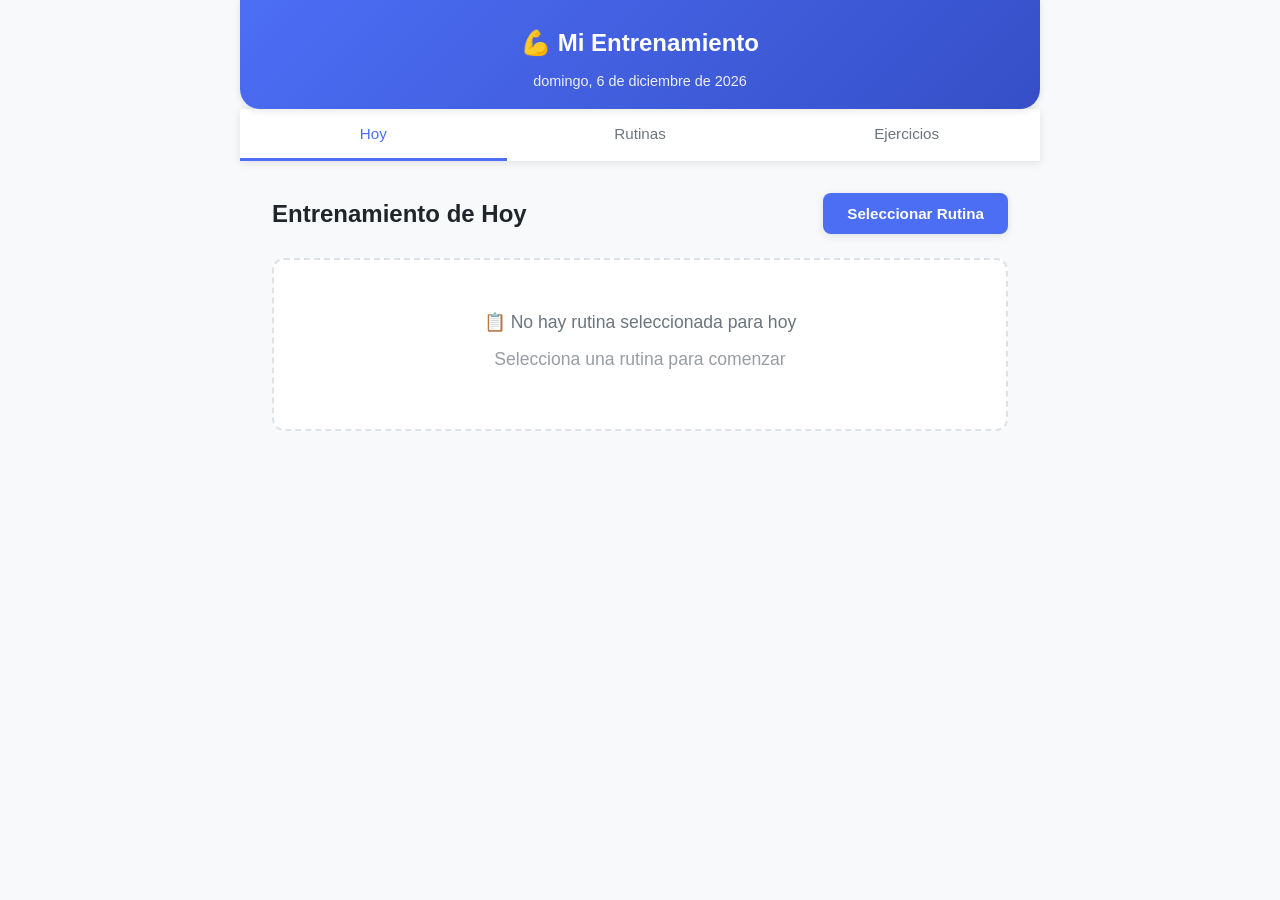
==== index.html @ a5a36e31 "Mover archivos de la app a la raíz para facilitar deployment - Copiar index.html, styles.css, app.js" ====
<!DOCTYPE html>
<html lang="es">
<head>
    <meta charset="UTF-8">
    <meta name="viewport" content="width=device-width, initial-scale=1.0, maximum-scale=1.0, user-scalable=no">
    <meta name="apple-mobile-web-app-capable" content="yes">
    <meta name="mobile-web-app-capable" content="yes">
    <title>Mi Entrenamiento en Casa</title>
    <link rel="stylesheet" href="styles.css">
</head>
<body>
    <div class="app-container">
        <!-- Header -->
        <header class="header">
            <h1>💪 Mi Entrenamiento</h1>
            <div class="date-display" id="currentDate"></div>
        </header>

        <!-- Navigation Tabs -->
        <nav class="nav-tabs">
            <button class="tab-button active" data-tab="today">Hoy</button>
            <button class="tab-button" data-tab="routines">Rutinas</button>
            <button class="tab-button" data-tab="exercises">Ejercicios</button>
        </nav>

        <!-- Main Content -->
        <main class="main-content">
            <!-- Today's Workout Tab -->
            <div class="tab-content active" id="today-tab">
                <div class="section-header">
                    <h2>Entrenamiento de Hoy</h2>
                    <button class="btn-primary" id="selectRoutineBtn">Seleccionar Rutina</button>
                </div>

                <div id="todayWorkout" class="workout-container">
                    <div class="empty-state">
                        <p>📋 No hay rutina seleccionada para hoy</p>
                        <p class="empty-state-hint">Selecciona una rutina para comenzar</p>
                    </div>
                </div>

                <div class="stats-container" id="statsContainer" style="display: none;">
                    <div class="stat-card">
                        <div class="stat-value" id="completedCount">0</div>
                        <div class="stat-label">Completados</div>
                    </div>
                    <div class="stat-card">
                        <div class="stat-value" id="remainingCount">0</div>
                        <div class="stat-label">Restantes</div>
                    </div>
                </div>
            </div>

            <!-- Routines Tab -->
            <div class="tab-content" id="routines-tab">
                <div class="section-header">
                    <h2>Mis Rutinas</h2>
                    <button class="btn-primary" id="createRoutineBtn">+ Nueva Rutina</button>
                </div>

                <div id="routinesList" class="routines-list">
                    <!-- Routines will be loaded here -->
                </div>
            </div>

            <!-- Exercises Library Tab -->
            <div class="tab-content" id="exercises-tab">
                <div class="section-header">
                    <h2>Biblioteca de Ejercicios</h2>
                </div>

                <div class="filter-buttons">
                    <button class="filter-btn active" data-filter="all">Todos</button>
                    <button class="filter-btn" data-filter="cardio">Cardio</button>
                    <button class="filter-btn" data-filter="fuerza">Fuerza</button>
                    <button class="filter-btn" data-filter="flexibilidad">Flexibilidad</button>
                </div>

                <div id="exercisesList" class="exercises-list">
                    <!-- Exercises will be loaded here -->
                </div>
            </div>
        </main>
    </div>

    <!-- Modal for Creating Routine -->
    <div id="routineModal" class="modal">
        <div class="modal-content">
            <div class="modal-header">
                <h3>Nueva Rutina</h3>
                <button class="close-btn" id="closeModalBtn">&times;</button>
            </div>

            <div class="modal-body">
                <div class="form-group">
                    <label for="routineName">Nombre de la Rutina</label>
                    <input type="text" id="routineName" placeholder="Ej: Entrenamiento Completo" class="input-field">
                </div>

                <div class="form-group">
                    <label>Selecciona Ejercicios</label>
                    <div id="exerciseSelector" class="exercise-selector">
                        <!-- Exercise checkboxes will be loaded here -->
                    </div>
                </div>
            </div>

            <div class="modal-footer">
                <button class="btn-secondary" id="cancelRoutineBtn">Cancelar</button>
                <button class="btn-primary" id="saveRoutineBtn">Guardar Rutina</button>
            </div>
        </div>
    </div>

    <!-- Modal for Selecting Today's Routine -->
    <div id="selectRoutineModal" class="modal">
        <div class="modal-content">
            <div class="modal-header">
                <h3>Seleccionar Rutina para Hoy</h3>
                <button class="close-btn" id="closeSelectModalBtn">&times;</button>
            </div>

            <div class="modal-body">
                <div id="routineSelector" class="routine-selector">
                    <!-- Available routines will be loaded here -->
                </div>
            </div>

            <div class="modal-footer">
                <button class="btn-secondary" id="cancelSelectBtn">Cancelar</button>
            </div>
        </div>
    </div>

    <script src="app.js"></script>
</body>
</html>
---- styles.css ----
/* Reset and Base Styles */
* {
    margin: 0;
    padding: 0;
    box-sizing: border-box;
}

:root {
    --primary-color: #4c6ef5;
    --primary-dark: #364fc7;
    --secondary-color: #51cf66;
    --danger-color: #ff6b6b;
    --warning-color: #ffd43b;
    --background: #f8f9fa;
    --surface: #ffffff;
    --text-primary: #212529;
    --text-secondary: #6c757d;
    --border-color: #dee2e6;
    --shadow: 0 2px 8px rgba(0, 0, 0, 0.1);
    --shadow-lg: 0 4px 16px rgba(0, 0, 0, 0.15);
}

body {
    font-family: -apple-system, BlinkMacSystemFont, 'Segoe UI', Roboto, Oxygen, Ubuntu, Cantarell, sans-serif;
    background-color: var(--background);
    color: var(--text-primary);
    line-height: 1.6;
    -webkit-font-smoothing: antialiased;
    -moz-osx-font-smoothing: grayscale;
    overflow-x: hidden;
}

.app-container {
    max-width: 100%;
    min-height: 100vh;
    display: flex;
    flex-direction: column;
}

/* Header */
.header {
    background: linear-gradient(135deg, var(--primary-color) 0%, var(--primary-dark) 100%);
    color: white;
    padding: 1.5rem 1rem 1rem;
    text-align: center;
    box-shadow: var(--shadow);
    position: sticky;
    top: 0;
    z-index: 100;
}

.header h1 {
    font-size: 1.5rem;
    margin-bottom: 0.5rem;
}

.date-display {
    font-size: 0.9rem;
    opacity: 0.9;
}

/* Navigation Tabs */
.nav-tabs {
    display: flex;
    background-color: var(--surface);
    box-shadow: var(--shadow);
    position: sticky;
    top: 85px;
    z-index: 99;
}

.tab-button {
    flex: 1;
    padding: 1rem;
    border: none;
    background: transparent;
    color: var(--text-secondary);
    font-size: 0.95rem;
    font-weight: 500;
    cursor: pointer;
    transition: all 0.3s ease;
    border-bottom: 3px solid transparent;
    -webkit-tap-highlight-color: transparent;
}

.tab-button.active {
    color: var(--primary-color);
    border-bottom-color: var(--primary-color);
}

.tab-button:active {
    background-color: var(--background);
}

/* Main Content */
.main-content {
    flex: 1;
    padding: 1rem;
    padding-bottom: 2rem;
}

.tab-content {
    display: none;
    animation: fadeIn 0.3s ease;
}

.tab-content.active {
    display: block;
}

@keyframes fadeIn {
    from {
        opacity: 0;
        transform: translateY(10px);
    }
    to {
        opacity: 1;
        transform: translateY(0);
    }
}

/* Section Header */
.section-header {
    display: flex;
    justify-content: space-between;
    align-items: center;
    margin-bottom: 1.5rem;
}

.section-header h2 {
    font-size: 1.5rem;
    color: var(--text-primary);
}

/* Buttons */
.btn-primary,
.btn-secondary {
    padding: 0.75rem 1.5rem;
    border: none;
    border-radius: 8px;
    font-size: 0.95rem;
    font-weight: 600;
    cursor: pointer;
    transition: all 0.3s ease;
    -webkit-tap-highlight-color: transparent;
    box-shadow: var(--shadow);
}

.btn-primary {
    background-color: var(--primary-color);
    color: white;
}

.btn-primary:active {
    background-color: var(--primary-dark);
    transform: scale(0.98);
}

.btn-secondary {
    background-color: var(--surface);
    color: var(--text-primary);
    border: 1px solid var(--border-color);
}

.btn-secondary:active {
    background-color: var(--background);
}

/* Empty State */
.empty-state {
    text-align: center;
    padding: 3rem 1rem;
    background-color: var(--surface);
    border-radius: 12px;
    border: 2px dashed var(--border-color);
}

.empty-state p {
    font-size: 1.1rem;
    color: var(--text-secondary);
    margin-bottom: 0.5rem;
}

.empty-state-hint {
    font-size: 0.9rem;
    color: var(--text-secondary);
    opacity: 0.7;
}

/* Workout Container */
.workout-container {
    margin-bottom: 1.5rem;
}

.exercise-item {
    background-color: var(--surface);
    border-radius: 12px;
    padding: 1rem;
    margin-bottom: 0.75rem;
    box-shadow: var(--shadow);
    transition: all 0.3s ease;
}

.exercise-item.completed {
    opacity: 0.6;
    background-color: #e7f5ff;
}

.exercise-header {
    display: flex;
    justify-content: space-between;
    align-items: center;
    margin-bottom: 0.5rem;
}

.exercise-name {
    font-size: 1.1rem;
    font-weight: 600;
    color: var(--text-primary);
}

.exercise-details {
    display: flex;
    gap: 1rem;
    margin-bottom: 0.75rem;
    color: var(--text-secondary);
    font-size: 0.9rem;
}

.exercise-detail {
    display: flex;
    align-items: center;
    gap: 0.3rem;
}

.complete-btn {
    width: 100%;
    padding: 0.75rem;
    border: none;
    border-radius: 8px;
    font-weight: 600;
    cursor: pointer;
    transition: all 0.3s ease;
    -webkit-tap-highlight-color: transparent;
}

.complete-btn:not(.completed) {
    background-color: var(--secondary-color);
    color: white;
}

.complete-btn.completed {
    background-color: var(--text-secondary);
    color: white;
}

.complete-btn:active {
    transform: scale(0.98);
}

/* Stats Container */
.stats-container {
    display: grid;
    grid-template-columns: 1fr 1fr;
    gap: 1rem;
    margin-top: 1.5rem;
}

.stat-card {
    background-color: var(--surface);
    border-radius: 12px;
    padding: 1.5rem;
    text-align: center;
    box-shadow: var(--shadow);
}

.stat-value {
    font-size: 2rem;
    font-weight: 700;
    color: var(--primary-color);
    margin-bottom: 0.25rem;
}

.stat-label {
    font-size: 0.9rem;
    color: var(--text-secondary);
}

/* Routines List */
.routines-list {
    display: flex;
    flex-direction: column;
    gap: 0.75rem;
}

.routine-card {
    background-color: var(--surface);
    border-radius: 12px;
    padding: 1rem;
    box-shadow: var(--shadow);
    cursor: pointer;
    transition: all 0.3s ease;
}

.routine-card:active {
    transform: scale(0.98);
    box-shadow: var(--shadow-lg);
}

.routine-name {
    font-size: 1.1rem;
    font-weight: 600;
    margin-bottom: 0.5rem;
    color: var(--text-primary);
}

.routine-info {
    display: flex;
    justify-content: space-between;
    align-items: center;
    color: var(--text-secondary);
    font-size: 0.9rem;
}

.routine-actions {
    display: flex;
    gap: 0.5rem;
    margin-top: 0.75rem;
}

.action-btn {
    flex: 1;
    padding: 0.5rem;
    border: none;
    border-radius: 6px;
    font-size: 0.85rem;
    font-weight: 600;
    cursor: pointer;
    transition: all 0.3s ease;
    -webkit-tap-highlight-color: transparent;
}

.action-btn.use {
    background-color: var(--primary-color);
    color: white;
}

.action-btn.delete {
    background-color: var(--danger-color);
    color: white;
}

.action-btn:active {
    transform: scale(0.95);
}

/* Exercises List */
.filter-buttons {
    display: flex;
    gap: 0.5rem;
    margin-bottom: 1rem;
    overflow-x: auto;
    -webkit-overflow-scrolling: touch;
}

.filter-btn {
    padding: 0.5rem 1rem;
    border: 2px solid var(--border-color);
    background-color: var(--surface);
    border-radius: 20px;
    font-size: 0.9rem;
    font-weight: 500;
    cursor: pointer;
    white-space: nowrap;
    transition: all 0.3s ease;
    -webkit-tap-highlight-color: transparent;
}

.filter-btn.active {
    background-color: var(--primary-color);
    color: white;
    border-color: var(--primary-color);
}

.filter-btn:active {
    transform: scale(0.95);
}

.exercises-list {
    display: grid;
    gap: 0.75rem;
}

.exercise-card {
    background-color: var(--surface);
    border-radius: 12px;
    padding: 1rem;
    box-shadow: var(--shadow);
}

.exercise-card-header {
    display: flex;
    justify-content: space-between;
    align-items: start;
    margin-bottom: 0.5rem;
}

.exercise-card-name {
    font-size: 1.05rem;
    font-weight: 600;
    color: var(--text-primary);
}

.exercise-category {
    background-color: var(--primary-color);
    color: white;
    padding: 0.25rem 0.75rem;
    border-radius: 12px;
    font-size: 0.75rem;
    font-weight: 600;
}

.exercise-card-details {
    color: var(--text-secondary);
    font-size: 0.9rem;
}

/* Modal */
.modal {
    display: none;
    position: fixed;
    top: 0;
    left: 0;
    width: 100%;
    height: 100%;
    background-color: rgba(0, 0, 0, 0.5);
    z-index: 1000;
    animation: fadeIn 0.3s ease;
}

.modal.active {
    display: flex;
    align-items: flex-end;
}

@media (min-width: 768px) {
    .modal.active {
        align-items: center;
        justify-content: center;
    }
}

.modal-content {
    background-color: var(--surface);
    width: 100%;
    max-height: 90vh;
    overflow-y: auto;
    border-radius: 20px 20px 0 0;
    animation: slideUp 0.3s ease;
    display: flex;
    flex-direction: column;
}

@media (min-width: 768px) {
    .modal-content {
        max-width: 600px;
        border-radius: 20px;
    }
}

@keyframes slideUp {
    from {
        transform: translateY(100%);
    }
    to {
        transform: translateY(0);
    }
}

.modal-header {
    display: flex;
    justify-content: space-between;
    align-items: center;
    padding: 1.5rem;
    border-bottom: 1px solid var(--border-color);
}

.modal-header h3 {
    font-size: 1.3rem;
    color: var(--text-primary);
}

.close-btn {
    background: none;
    border: none;
    font-size: 2rem;
    color: var(--text-secondary);
    cursor: pointer;
    line-height: 1;
    -webkit-tap-highlight-color: transparent;
}

.modal-body {
    padding: 1.5rem;
    flex: 1;
}

.modal-footer {
    display: flex;
    gap: 0.75rem;
    padding: 1rem 1.5rem;
    border-top: 1px solid var(--border-color);
}

.modal-footer button {
    flex: 1;
}

/* Form Elements */
.form-group {
    margin-bottom: 1.5rem;
}

.form-group label {
    display: block;
    font-weight: 600;
    margin-bottom: 0.5rem;
    color: var(--text-primary);
}

.input-field {
    width: 100%;
    padding: 0.75rem;
    border: 2px solid var(--border-color);
    border-radius: 8px;
    font-size: 1rem;
    transition: border-color 0.3s ease;
}

.input-field:focus {
    outline: none;
    border-color: var(--primary-color);
}

/* Exercise Selector */
.exercise-selector {
    max-height: 300px;
    overflow-y: auto;
    border: 2px solid var(--border-color);
    border-radius: 8px;
    padding: 0.5rem;
}

.exercise-checkbox-item {
    display: flex;
    align-items: center;
    padding: 0.75rem;
    border-radius: 8px;
    transition: background-color 0.2s ease;
}

.exercise-checkbox-item:hover {
    background-color: var(--background);
}

.exercise-checkbox-item input[type="checkbox"] {
    width: 20px;
    height: 20px;
    margin-right: 0.75rem;
    cursor: pointer;
}

.exercise-checkbox-item label {
    flex: 1;
    cursor: pointer;
    margin: 0;
    font-weight: normal;
}

/* Routine Selector */
.routine-selector {
    display: flex;
    flex-direction: column;
    gap: 0.75rem;
}

.routine-select-item {
    background-color: var(--background);
    border: 2px solid var(--border-color);
    border-radius: 12px;
    padding: 1rem;
    cursor: pointer;
    transition: all 0.3s ease;
}

.routine-select-item:active {
    transform: scale(0.98);
    border-color: var(--primary-color);
}

.routine-select-name {
    font-weight: 600;
    margin-bottom: 0.25rem;
}

.routine-select-count {
    font-size: 0.9rem;
    color: var(--text-secondary);
}

/* Responsive Design */
@media (min-width: 768px) {
    .app-container {
        max-width: 800px;
        margin: 0 auto;
    }

    .header {
        border-radius: 0 0 20px 20px;
    }

    .main-content {
        padding: 2rem;
    }

    .stats-container {
        grid-template-columns: repeat(2, 1fr);
    }
}

/* Scrollbar Styles */
::-webkit-scrollbar {
    width: 8px;
}

::-webkit-scrollbar-track {
    background: var(--background);
}

::-webkit-scrollbar-thumb {
    background: var(--border-color);
    border-radius: 4px;
}

::-webkit-scrollbar-thumb:hover {
    background: var(--text-secondary);
}
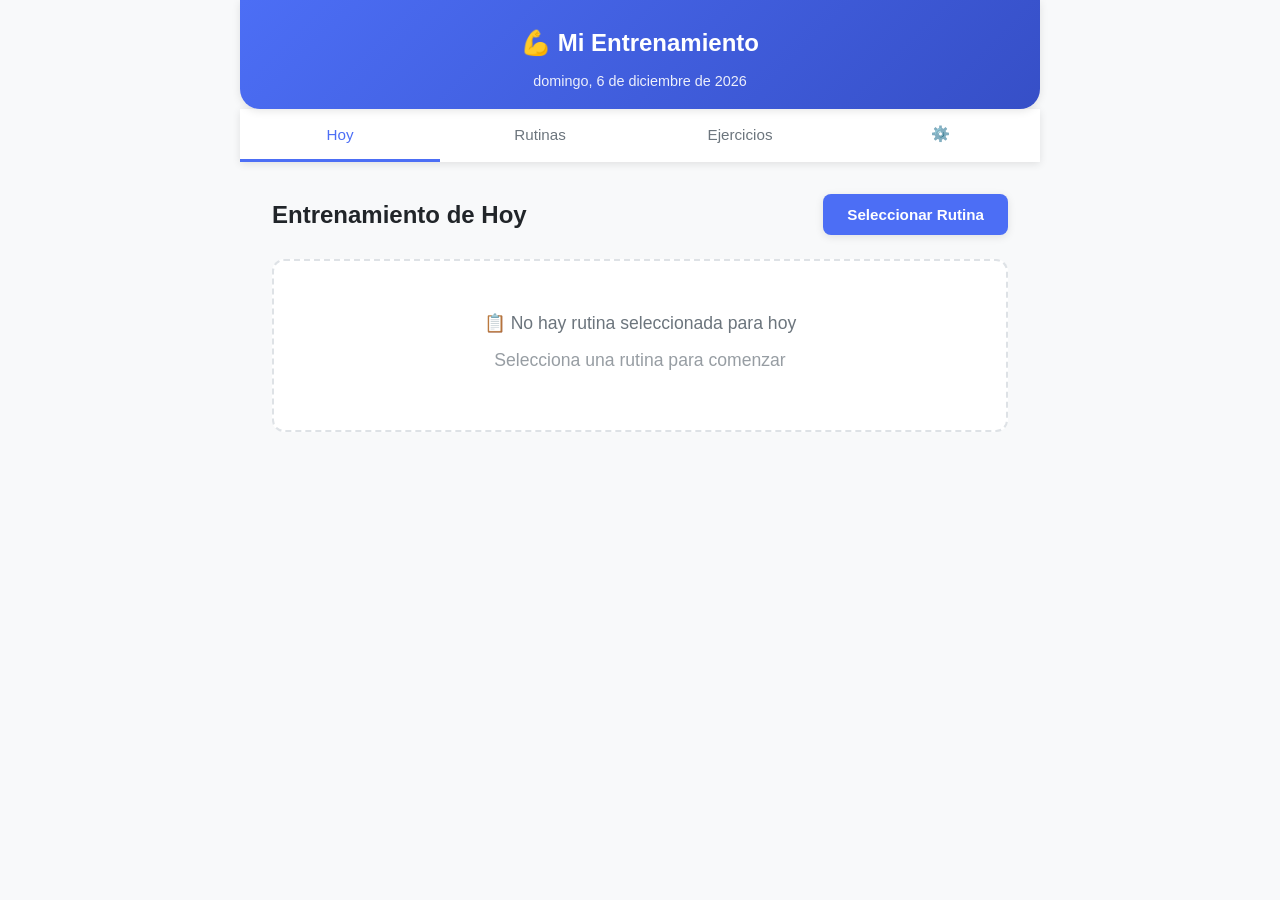
==== commit 2185eff6: "Agregar timers programables para descansos entre series y ejercicios - Implementar timer visual con " ====
--- a/index.html
+++ b/index.html
@@ -21,6 +21,7 @@
             <button class="tab-button active" data-tab="today">Hoy</button>
             <button class="tab-button" data-tab="routines">Rutinas</button>
             <button class="tab-button" data-tab="exercises">Ejercicios</button>
+            <button class="tab-button" data-tab="settings">⚙️</button>
         </nav>
 
         <!-- Main Content -->
@@ -78,6 +79,53 @@
 
                 <div id="exercisesList" class="exercises-list">
                     <!-- Exercises will be loaded here -->
+                </div>
+            </div>
+
+            <!-- Settings Tab -->
+            <div class="tab-content" id="settings-tab">
+                <div class="section-header">
+                    <h2>Configuración</h2>
+                </div>
+
+                <div class="settings-container">
+                    <div class="setting-card">
+                        <div class="setting-header">
+                            <h3>⏱️ Timers de Descanso</h3>
+                        </div>
+
+                        <div class="setting-item">
+                            <label for="restBetweenSets">Descanso entre series (segundos)</label>
+                            <div class="timer-input-group">
+                                <button class="timer-btn" onclick="adjustTimer('restBetweenSets', -10)">-10</button>
+                                <input type="number" id="restBetweenSets" class="timer-input" value="60" min="0" max="300">
+                                <button class="timer-btn" onclick="adjustTimer('restBetweenSets', 10)">+10</button>
+                            </div>
+                        </div>
+
+                        <div class="setting-item">
+                            <label for="restBetweenExercises">Descanso entre ejercicios (segundos)</label>
+                            <div class="timer-input-group">
+                                <button class="timer-btn" onclick="adjustTimer('restBetweenExercises', -10)">-10</button>
+                                <input type="number" id="restBetweenExercises" class="timer-input" value="90" min="0" max="300">
+                                <button class="timer-btn" onclick="adjustTimer('restBetweenExercises', 10)">+10</button>
+                            </div>
+                        </div>
+
+                        <div class="setting-item">
+                            <label class="checkbox-label">
+                                <input type="checkbox" id="autoStartTimer" checked>
+                                Iniciar timer automáticamente al completar ejercicio
+                            </label>
+                        </div>
+
+                        <div class="setting-item">
+                            <label class="checkbox-label">
+                                <input type="checkbox" id="soundEnabled" checked>
+                                Activar sonido cuando termina el timer
+                            </label>
+                        </div>
+                    </div>
                 </div>
             </div>
         </main>
@@ -132,6 +180,29 @@
         </div>
     </div>
 
+    <!-- Timer Modal -->
+    <div id="timerModal" class="modal timer-modal">
+        <div class="modal-content timer-modal-content">
+            <div class="timer-display-container">
+                <div class="timer-title" id="timerTitle">Descanso entre Series</div>
+                <div class="timer-display" id="timerDisplay">00:60</div>
+                <div class="timer-progress-ring">
+                    <svg width="200" height="200">
+                        <circle cx="100" cy="100" r="90" class="timer-progress-bg"/>
+                        <circle cx="100" cy="100" r="90" class="timer-progress-bar" id="timerProgressBar"/>
+                    </svg>
+                </div>
+            </div>
+            <div class="timer-controls">
+                <button class="timer-control-btn" id="pauseTimerBtn" onclick="pauseTimer()">
+                    <span id="pauseIcon">⏸️</span>
+                </button>
+                <button class="timer-control-btn" onclick="skipTimer()">⏭️ Saltar</button>
+                <button class="timer-control-btn danger" onclick="stopTimer()">⏹️ Detener</button>
+            </div>
+        </div>
+    </div>
+
     <script src="app.js"></script>
 </body>
 </html>
--- a/styles.css
+++ b/styles.css
@@ -628,6 +628,224 @@
     }
 }
 
+/* Settings Container */
+.settings-container {
+    display: flex;
+    flex-direction: column;
+    gap: 1rem;
+}
+
+.setting-card {
+    background-color: var(--surface);
+    border-radius: 12px;
+    padding: 1.5rem;
+    box-shadow: var(--shadow);
+}
+
+.setting-header h3 {
+    font-size: 1.2rem;
+    color: var(--text-primary);
+    margin-bottom: 1rem;
+}
+
+.setting-item {
+    margin-bottom: 1.5rem;
+}
+
+.setting-item:last-child {
+    margin-bottom: 0;
+}
+
+.setting-item label {
+    display: block;
+    font-weight: 600;
+    margin-bottom: 0.5rem;
+    color: var(--text-primary);
+}
+
+.timer-input-group {
+    display: flex;
+    align-items: center;
+    gap: 0.5rem;
+}
+
+.timer-btn {
+    padding: 0.75rem 1rem;
+    border: 2px solid var(--primary-color);
+    background-color: var(--surface);
+    color: var(--primary-color);
+    border-radius: 8px;
+    font-size: 1rem;
+    font-weight: 600;
+    cursor: pointer;
+    transition: all 0.3s ease;
+    -webkit-tap-highlight-color: transparent;
+}
+
+.timer-btn:active {
+    background-color: var(--primary-color);
+    color: white;
+    transform: scale(0.95);
+}
+
+.timer-input {
+    flex: 1;
+    padding: 0.75rem;
+    border: 2px solid var(--border-color);
+    border-radius: 8px;
+    font-size: 1.5rem;
+    font-weight: 600;
+    text-align: center;
+    color: var(--primary-color);
+}
+
+.timer-input:focus {
+    outline: none;
+    border-color: var(--primary-color);
+}
+
+.checkbox-label {
+    display: flex;
+    align-items: center;
+    font-weight: 500;
+    cursor: pointer;
+}
+
+.checkbox-label input[type="checkbox"] {
+    width: 24px;
+    height: 24px;
+    margin-right: 0.75rem;
+    cursor: pointer;
+}
+
+/* Timer Modal */
+.timer-modal {
+    background-color: rgba(0, 0, 0, 0.85);
+}
+
+.timer-modal.active {
+    display: flex;
+    align-items: center;
+    justify-content: center;
+}
+
+.timer-modal-content {
+    max-width: 400px;
+    border-radius: 20px;
+    padding: 2rem;
+    text-align: center;
+}
+
+.timer-display-container {
+    position: relative;
+    margin-bottom: 2rem;
+}
+
+.timer-title {
+    font-size: 1.2rem;
+    font-weight: 600;
+    color: var(--text-primary);
+    margin-bottom: 1rem;
+}
+
+.timer-display {
+    font-size: 3.5rem;
+    font-weight: 700;
+    color: var(--primary-color);
+    margin: 1rem 0;
+    font-variant-numeric: tabular-nums;
+}
+
+.timer-progress-ring {
+    position: relative;
+    width: 200px;
+    height: 200px;
+    margin: 0 auto;
+}
+
+.timer-progress-ring svg {
+    transform: rotate(-90deg);
+}
+
+.timer-progress-bg {
+    fill: none;
+    stroke: var(--border-color);
+    stroke-width: 8;
+}
+
+.timer-progress-bar {
+    fill: none;
+    stroke: var(--primary-color);
+    stroke-width: 8;
+    stroke-linecap: round;
+    stroke-dasharray: 565.48;
+    stroke-dashoffset: 0;
+    transition: stroke-dashoffset 1s linear;
+}
+
+.timer-progress-bar.warning {
+    stroke: var(--warning-color);
+}
+
+.timer-progress-bar.danger {
+    stroke: var(--danger-color);
+}
+
+.timer-controls {
+    display: flex;
+    gap: 0.75rem;
+    justify-content: center;
+    flex-wrap: wrap;
+}
+
+.timer-control-btn {
+    padding: 1rem 1.5rem;
+    border: none;
+    border-radius: 12px;
+    font-size: 1rem;
+    font-weight: 600;
+    cursor: pointer;
+    transition: all 0.3s ease;
+    -webkit-tap-highlight-color: transparent;
+    box-shadow: var(--shadow);
+    background-color: var(--primary-color);
+    color: white;
+}
+
+.timer-control-btn.danger {
+    background-color: var(--danger-color);
+}
+
+.timer-control-btn:active {
+    transform: scale(0.95);
+}
+
+/* Timer in Exercise Item */
+.exercise-timer-controls {
+    display: flex;
+    gap: 0.5rem;
+    margin-top: 0.75rem;
+}
+
+.start-timer-btn {
+    flex: 1;
+    padding: 0.75rem;
+    border: 2px solid var(--primary-color);
+    background-color: var(--surface);
+    color: var(--primary-color);
+    border-radius: 8px;
+    font-weight: 600;
+    cursor: pointer;
+    transition: all 0.3s ease;
+    -webkit-tap-highlight-color: transparent;
+}
+
+.start-timer-btn:active {
+    background-color: var(--primary-color);
+    color: white;
+    transform: scale(0.98);
+}
+
 /* Scrollbar Styles */
 ::-webkit-scrollbar {
     width: 8px;
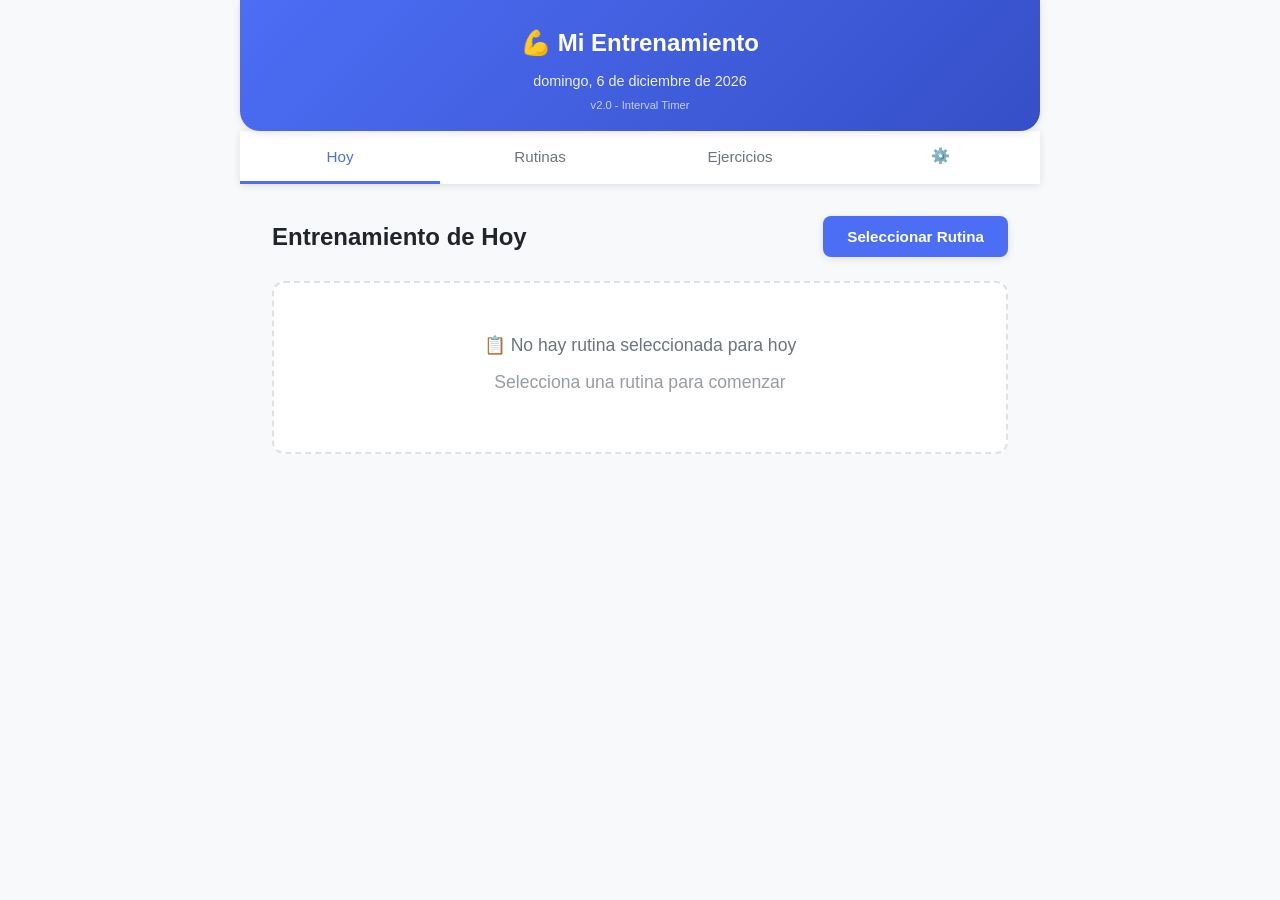
==== commit e935684a: "Agregar versión v2.0 visible en header" ====
--- a/index.html
+++ b/index.html
@@ -14,6 +14,7 @@
         <header class="header">
             <h1>💪 Mi Entrenamiento</h1>
             <div class="date-display" id="currentDate"></div>
+            <div style="font-size: 0.7rem; opacity: 0.7; margin-top: 0.25rem;">v2.0 - Interval Timer</div>
         </header>
 
         <!-- Navigation Tabs -->
@@ -125,6 +126,13 @@
                                 Activar sonido cuando termina el timer
                             </label>
                         </div>
+
+                        <div class="setting-item">
+                            <label class="checkbox-label">
+                                <input type="checkbox" id="voiceCountdownEnabled" checked>
+                                🔊 Cuenta regresiva de voz (últimos 5 segundos)
+                            </label>
+                        </div>
                     </div>
                 </div>
             </div>
@@ -146,6 +154,28 @@
                 </div>
 
                 <div class="form-group">
+                    <label class="checkbox-label">
+                        <input type="checkbox" id="tabataMode">
+                        🔥 Modo Tabata (Intervalos de Alta Intensidad)
+                    </label>
+                </div>
+
+                <div id="tabataSettings" class="tabata-settings" style="display: none;">
+                    <div class="tabata-setting-row">
+                        <label for="tabataWork">Trabajo (segundos)</label>
+                        <input type="number" id="tabataWork" class="tabata-input" value="20" min="5" max="60">
+                    </div>
+                    <div class="tabata-setting-row">
+                        <label for="tabataRest">Descanso (segundos)</label>
+                        <input type="number" id="tabataRest" class="tabata-input" value="10" min="5" max="60">
+                    </div>
+                    <div class="tabata-setting-row">
+                        <label for="tabataRounds">Rondas</label>
+                        <input type="number" id="tabataRounds" class="tabata-input" value="8" min="1" max="20">
+                    </div>
+                </div>
+
+                <div class="form-group">
                     <label>Selecciona Ejercicios</label>
                     <div id="exerciseSelector" class="exercise-selector">
                         <!-- Exercise checkboxes will be loaded here -->
@@ -185,6 +215,10 @@
         <div class="modal-content timer-modal-content">
             <div class="timer-display-container">
                 <div class="timer-title" id="timerTitle">Descanso entre Series</div>
+                <div class="tabata-info" id="tabataInfo" style="display: none;">
+                    <div class="tabata-round">Ronda <span id="currentRound">1</span>/<span id="totalRounds">8</span></div>
+                    <div class="tabata-exercise" id="tabataExerciseName"></div>
+                </div>
                 <div class="timer-display" id="timerDisplay">00:60</div>
                 <div class="timer-progress-ring">
                     <svg width="200" height="200">
--- a/styles.css
+++ b/styles.css
@@ -345,6 +345,11 @@
     color: white;
 }
 
+.action-btn.edit {
+    background-color: var(--warning-color);
+    color: var(--text-primary);
+}
+
 .action-btn.delete {
     background-color: var(--danger-color);
     color: white;
@@ -846,6 +851,194 @@
     transform: scale(0.98);
 }
 
+/* Tabata Settings */
+.tabata-settings {
+    background-color: var(--background);
+    border: 2px solid var(--primary-color);
+    border-radius: 12px;
+    padding: 1rem;
+    margin-bottom: 1rem;
+}
+
+.tabata-setting-row {
+    display: flex;
+    justify-content: space-between;
+    align-items: center;
+    margin-bottom: 0.75rem;
+}
+
+.tabata-setting-row:last-child {
+    margin-bottom: 0;
+}
+
+.tabata-setting-row label {
+    font-weight: 600;
+    color: var(--text-primary);
+    margin: 0;
+}
+
+.tabata-input {
+    width: 80px;
+    padding: 0.5rem;
+    border: 2px solid var(--border-color);
+    border-radius: 8px;
+    font-size: 1rem;
+    font-weight: 600;
+    text-align: center;
+    color: var(--primary-color);
+}
+
+.tabata-input:focus {
+    outline: none;
+    border-color: var(--primary-color);
+}
+
+/* Tabata Timer Display */
+.tabata-info {
+    margin-bottom: 1rem;
+}
+
+.tabata-round {
+    font-size: 1.5rem;
+    font-weight: 700;
+    color: var(--primary-color);
+    margin-bottom: 0.5rem;
+}
+
+.tabata-exercise {
+    font-size: 1rem;
+    font-weight: 600;
+    color: var(--text-secondary);
+}
+
+/* Tabata Badge */
+.tabata-badge {
+    display: inline-block;
+    background: linear-gradient(135deg, #ff6b6b 0%, #ff8e53 100%);
+    color: white;
+    padding: 0.25rem 0.75rem;
+    border-radius: 12px;
+    font-size: 0.75rem;
+    font-weight: 700;
+    margin-left: 0.5rem;
+}
+
+/* Tabata Workout Card */
+.tabata-workout-card {
+    background: linear-gradient(135deg, #fff5f5 0%, #ffe3e3 100%);
+    border: 3px solid #ff6b6b;
+    border-radius: 16px;
+    padding: 1.5rem;
+    box-shadow: var(--shadow-lg);
+}
+
+.tabata-workout-header {
+    display: flex;
+    justify-content: space-between;
+    align-items: center;
+    margin-bottom: 1rem;
+}
+
+.tabata-workout-header h3 {
+    font-size: 1.5rem;
+    color: var(--text-primary);
+    margin: 0;
+}
+
+.tabata-workout-info {
+    display: grid;
+    grid-template-columns: repeat(3, 1fr);
+    gap: 1rem;
+    margin-bottom: 1.5rem;
+}
+
+.tabata-detail {
+    text-align: center;
+    padding: 1rem;
+    background-color: white;
+    border-radius: 12px;
+    box-shadow: var(--shadow);
+}
+
+.tabata-detail strong {
+    display: block;
+    font-size: 1.5rem;
+    color: #ff6b6b;
+    margin-bottom: 0.25rem;
+}
+
+.tabata-exercises-list {
+    background-color: white;
+    border-radius: 12px;
+    padding: 1rem;
+    margin-bottom: 1rem;
+}
+
+.tabata-exercises-list h4 {
+    margin-bottom: 0.75rem;
+    color: var(--text-primary);
+}
+
+.tabata-exercise-item {
+    padding: 0.5rem 0;
+    color: var(--text-secondary);
+    font-weight: 500;
+}
+
+/* Timer Modal Variations */
+.timer-modal-content.work-phase {
+    background: linear-gradient(135deg, #51cf66 0%, #37b24d 100%);
+}
+
+.timer-modal-content.work-phase .timer-title,
+.timer-modal-content.work-phase .timer-display,
+.timer-modal-content.work-phase .tabata-round,
+.timer-modal-content.work-phase .tabata-exercise {
+    color: white;
+}
+
+.timer-modal-content.rest-phase {
+    background: linear-gradient(135deg, #ffd43b 0%, #fab005 100%);
+}
+
+.timer-modal-content.rest-phase .timer-title,
+.timer-modal-content.rest-phase .timer-display {
+    color: var(--text-primary);
+}
+
+.timer-modal-content.preparation-phase {
+    background: linear-gradient(135deg, #4c6ef5 0%, #364fc7 100%);
+}
+
+.timer-modal-content.preparation-phase .timer-title,
+.timer-modal-content.preparation-phase .timer-display {
+    color: white;
+    text-shadow: 0 2px 8px rgba(0, 0, 0, 0.3);
+}
+
+.timer-modal-content.preparation-phase .timer-display {
+    font-size: 8rem;
+    font-weight: 900;
+    animation: pulse-preparation 1s ease-in-out infinite;
+}
+
+@keyframes pulse-preparation {
+    0%, 100% {
+        transform: scale(1);
+    }
+    50% {
+        transform: scale(1.1);
+    }
+}
+
+.timer-modal-content.preparation-phase .timer-progress-ring {
+    display: none;
+}
+
+.timer-modal-content.preparation-phase .timer-controls {
+    display: none;
+}
+
 /* Scrollbar Styles */
 ::-webkit-scrollbar {
     width: 8px;
@@ -863,3 +1056,295 @@
 ::-webkit-scrollbar-thumb:hover {
     background: var(--text-secondary);
 }
+
+/* Guided Workout Styles */
+.guided-workout-container {
+    padding: 1rem 0;
+}
+
+.guided-header {
+    display: flex;
+    justify-content: space-between;
+    align-items: center;
+    margin-bottom: 1rem;
+}
+
+.guided-header h2 {
+    font-size: 1.5rem;
+    color: var(--primary-color);
+}
+
+.guided-progress {
+    background: var(--surface);
+    padding: 0.75rem 1rem;
+    border-radius: 8px;
+    text-align: center;
+    font-weight: 600;
+    color: var(--text-secondary);
+    margin-bottom: 1.5rem;
+    box-shadow: var(--shadow);
+}
+
+.guided-exercise-card {
+    background: linear-gradient(135deg, var(--primary-color) 0%, var(--primary-dark) 100%);
+    border-radius: 16px;
+    padding: 2rem 1.5rem;
+    box-shadow: var(--shadow-lg);
+    color: white;
+}
+
+.guided-exercise-name {
+    font-size: 2rem;
+    font-weight: 700;
+    text-align: center;
+    margin-bottom: 1rem;
+    text-shadow: 0 2px 4px rgba(0, 0, 0, 0.2);
+}
+
+.guided-set-info {
+    display: flex;
+    justify-content: center;
+    align-items: baseline;
+    gap: 0.5rem;
+    margin-bottom: 2rem;
+    padding-bottom: 1.5rem;
+    border-bottom: 2px solid rgba(255, 255, 255, 0.3);
+}
+
+.guided-set-current {
+    font-size: 2.5rem;
+    font-weight: 700;
+}
+
+.guided-set-total {
+    font-size: 1.2rem;
+    opacity: 0.9;
+}
+
+.guided-exercise-details {
+    display: flex;
+    flex-direction: column;
+    gap: 1rem;
+    margin-bottom: 1.5rem;
+}
+
+.guided-detail-item {
+    display: flex;
+    align-items: center;
+    gap: 1rem;
+    background: rgba(255, 255, 255, 0.15);
+    padding: 1rem;
+    border-radius: 8px;
+    backdrop-filter: blur(10px);
+}
+
+.guided-detail-icon {
+    font-size: 1.5rem;
+}
+
+.guided-detail-text {
+    font-size: 1.1rem;
+    font-weight: 500;
+}
+
+.guided-exercise-card .btn-primary {
+    background: white !important;
+    color: var(--primary-color) !important;
+    font-weight: 700;
+    box-shadow: 0 4px 12px rgba(0, 0, 0, 0.2);
+    transition: transform 0.2s ease, box-shadow 0.2s ease;
+}
+
+.guided-exercise-card .btn-primary:active {
+    transform: scale(0.98);
+    box-shadow: 0 2px 8px rgba(0, 0, 0, 0.2);
+}
+
+/* Interval Timer Screen - Professional Fullscreen Design */
+.interval-timer-screen {
+    position: fixed;
+    top: 0;
+    left: 0;
+    right: 0;
+    bottom: 0;
+    background: linear-gradient(135deg, #2ecc71 0%, #27ae60 100%);
+    display: flex;
+    flex-direction: column;
+    z-index: 200;
+    color: white;
+}
+
+.interval-timer-header {
+    padding: 1.5rem 1rem;
+    display: flex;
+    justify-content: space-between;
+    align-items: center;
+    background: rgba(0, 0, 0, 0.2);
+}
+
+.interval-stop-btn {
+    background: rgba(255, 255, 255, 0.2);
+    border: 2px solid white;
+    color: white;
+    font-size: 1.5rem;
+    width: 3rem;
+    height: 3rem;
+    border-radius: 50%;
+    display: flex;
+    align-items: center;
+    justify-content: center;
+    cursor: pointer;
+    transition: all 0.3s ease;
+    -webkit-tap-highlight-color: transparent;
+}
+
+.interval-stop-btn:active {
+    background: rgba(255, 255, 255, 0.4);
+    transform: scale(0.95);
+}
+
+.interval-progress-text {
+    font-size: 1.1rem;
+    font-weight: 600;
+    opacity: 0.9;
+    text-shadow: 0 2px 4px rgba(0, 0, 0, 0.2);
+}
+
+.interval-main-display {
+    flex: 1;
+    display: flex;
+    flex-direction: column;
+    justify-content: center;
+    align-items: center;
+    padding: 2rem 1rem;
+    text-align: center;
+}
+
+.interval-exercise-name {
+    font-size: 3rem;
+    font-weight: 900;
+    line-height: 1.2;
+    margin-bottom: 2rem;
+    text-shadow: 0 4px 8px rgba(0, 0, 0, 0.3);
+    letter-spacing: -0.02em;
+    animation: fadeInScale 0.5s ease;
+}
+
+@keyframes fadeInScale {
+    from {
+        opacity: 0;
+        transform: scale(0.9);
+    }
+    to {
+        opacity: 1;
+        transform: scale(1);
+    }
+}
+
+.interval-set-counter {
+    display: flex;
+    align-items: baseline;
+    gap: 0.5rem;
+    margin-bottom: 3rem;
+}
+
+.interval-set-current {
+    font-size: 8rem;
+    font-weight: 900;
+    line-height: 1;
+    text-shadow: 0 4px 12px rgba(0, 0, 0, 0.4);
+}
+
+.interval-set-divider {
+    font-size: 4rem;
+    font-weight: 700;
+    opacity: 0.6;
+}
+
+.interval-set-total {
+    font-size: 4rem;
+    font-weight: 700;
+    opacity: 0.8;
+}
+
+.interval-exercise-info {
+    display: flex;
+    gap: 1.5rem;
+    justify-content: center;
+}
+
+.interval-info-badge {
+    background: rgba(0, 0, 0, 0.2);
+    border-radius: 16px;
+    padding: 1.5rem 2.5rem;
+    display: flex;
+    flex-direction: column;
+    align-items: center;
+    backdrop-filter: blur(10px);
+    border: 2px solid rgba(255, 255, 255, 0.3);
+}
+
+.interval-info-value {
+    font-size: 2.5rem;
+    font-weight: 900;
+    line-height: 1;
+    margin-bottom: 0.5rem;
+}
+
+.interval-info-label {
+    font-size: 0.9rem;
+    font-weight: 600;
+    opacity: 0.8;
+    letter-spacing: 0.1em;
+}
+
+.interval-action-area {
+    padding: 2rem 1.5rem;
+    padding-bottom: 3rem;
+}
+
+.interval-complete-btn {
+    width: 100%;
+    background: white;
+    color: #27ae60;
+    font-size: 1.5rem;
+    font-weight: 900;
+    padding: 1.8rem;
+    border: none;
+    border-radius: 16px;
+    box-shadow: 0 8px 24px rgba(0, 0, 0, 0.3);
+    cursor: pointer;
+    transition: all 0.2s ease;
+    -webkit-tap-highlight-color: transparent;
+    letter-spacing: 0.02em;
+}
+
+.interval-complete-btn:active {
+    transform: scale(0.98);
+    box-shadow: 0 4px 16px rgba(0, 0, 0, 0.3);
+}
+
+/* Responsive adjustments for smaller screens */
+@media (max-width: 400px) {
+    .interval-exercise-name {
+        font-size: 2.2rem;
+    }
+
+    .interval-set-current {
+        font-size: 6rem;
+    }
+
+    .interval-set-divider,
+    .interval-set-total {
+        font-size: 3rem;
+    }
+
+    .interval-info-value {
+        font-size: 2rem;
+    }
+
+    .interval-complete-btn {
+        font-size: 1.3rem;
+        padding: 1.5rem;
+    }
+}
